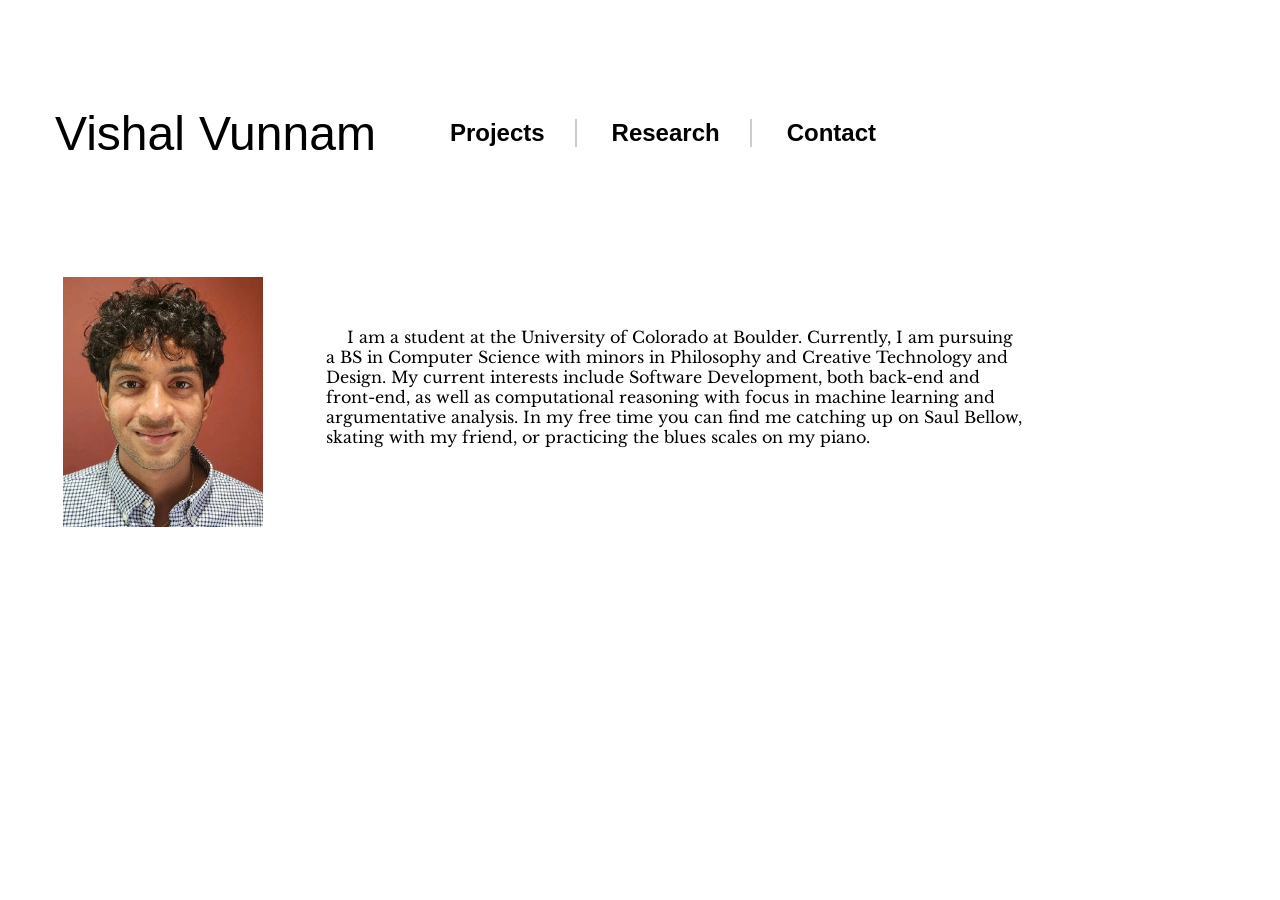
==== index.html @ 2ade895c "moved index" ====
<!DOCTYPE html>
<html lang="en">
<head>
    <meta charset="UTF-8">
    <meta name="viewport" content="width=device-width, initial-scale=1.0">
    <title>Vishal Vunnam</title>
    <link rel="stylesheet" href="/style/universal.css">
    <link href='https://fonts.googleapis.com/css?family=Libre Baskerville' rel='stylesheet'>
    <link href="https://fonts.cdnfonts.com/css/jsmath-cmti10" rel="stylesheet">
</head>
<body>
    <div class="main">
        <div class="logo">
            <div class="header">
                <ul>
                    <li><a>Vishal</a></li>
                    <li><a>Vunnam</a></li>
                </ul>
            </div>
            <div class="nav-links">
                <ul>
                    <li><a href="/pages/projects.html">Projects</a></li>
                    <li><a href="#">Research</a></li>
                    <li><a href="#" id="contact-button">Contact</a></li>
                </ul>
            </div>
            <div class="contact-info" id="contact-info">
                <p>Email: VishalVunnam@gmail.com</p>
                <p>Phone: (720)-705-0539</p>
                <p><a id="linked" href="https://linkedin.com/in/vishal-vunnam" target="_blank">LinkedIn</a></p>
            </div>
        </div>
        <div class="profile">
            <img src="/img/LinkedIn_prof copy.jpeg" alt="Profile Picture">
        </div>
        <div class="content">
            <section id="about" class="about">
                <p> &emsp; I am a student at the University of Colorado at Boulder. Currently, I am pursuing a BS in Computer Science with minors in Philosophy and Creative Technology and Design. My current interests include Software Development, both back-end and front-end, as well as computational reasoning with focus in machine learning and argumentative analysis. In my free time you can find me catching up on Saul Bellow, skating with my friend, or practicing the blues scales on my piano. </p>
            </section>
        </div>
    </div>
    <script src="/js/home_script.js"></script>
</body>
</html>
---- style/universal.css ----
/* Universal Styling */
body {
    margin: 0;
    box-sizing: border-box;
    display: grid;
    height: 100vh; /* Make sure the body takes the full height */
}

/* Main Layout */
.main {
    display: grid;
    grid-template-areas:
      "header header"
      "menu content"
      "footer footer";
    grid-template-columns: 1fr 3fr;
    gap: 5px;
    padding: 5px;
}

/* Logo Styling */
.main > div.logo {
    font-size: large;
    grid-area: header;
    display: grid; /* Make header a grid to place logo and links side by side */
    grid-template-columns: auto 1fr; /* 1st column for the logo, 2nd for the links */
    align-items: center; /* Vertically center the content */
    justify-items: start; /* Keep the logo to the left */
    padding: 10px;
}

/* Nav Links Styling */
.logo {
    font-family: 'jsMath-cmti10', sans-serif;
    font-size: x-large;
    display: flex;
    flex-direction: row; /* Change this to row to make links horizontal */
    justify-content: start;
    padding: 10px;
}

.logo ul {
    list-style: none;
    padding: 0;
    margin: 0;
    display: flex;
}

.nav-links li {
    margin-right: 15px; /* Space between links */
    padding-right: 30px; /* Add padding to the right side of the links */
    padding-left: 20px; /* Add padding to the right side of the links */
    border-right: 2px solid #ccc; /* Add a border to the right of each link */
}
.header li {
    margin-right: 10px; /* Space between links */
    padding-right: 4px; /* Add padding to the right side of the links */
}
.header {
    font-size: xxx-large;
    padding-right: 40px; 
    padding-left: 40px; 
}

.nav-links li:last-child {
    border-right: none; /* Remove the border for the last link */
}

.nav-links a {
    font-size: x-large;
    text-decoration: none;
    color: black;
    font-weight: bold;
}
.contact-info {
    font-family: 'jsMath-cmti10', sans-serif;
    top: 50px; /* Adjust based on where your nav bar is */
    right: 350px;
    display: none; /* Initially hidden */
    position: absolute;
    width: 300px;
    height: 200px;
    color: black;
    padding: 15px;
    border-radius: 5px;
    z-index: 1000;
    flex-direction: column;
    align-items: center;
    justify-content: center;
    text-align: center;
    box-sizing: border-box;

}
.contact-info.visible {
    display: block; /* Show when the class is added */
}
.contact-info p {
    margin: 10px 0;
    font-size: 17px;
}

.contact-info a {
    margin: 10px 0;
    font-size: 17px;
}
.main > div.profile {
    grid-area: menu;
    display: flex;
    justify-content: center; /* Center the profile picture */

}
.nav-links a:hover {
    font-size: 150%; /* Make font larger on hover */
    text-decoration: underline; /* Add underline on hover */
    font-style: italic; /* Optionally change the font style */
}

.contact-info a:hover {
    text-decoration: underline;
    font-size: 110%;
}

/* Profile Styling */
.main > div.profile {
    grid-area: menu;
    display: flex;
    justify-content: center; /* Center the profile picture */
    margin-top: 10px; /* Move the profile section down by 20px */
}

/* About Section Styling */
.main > div.content .about {
    font-family: 'Libre Baskerville';
    margin-top: 60px; /* Move the about section down by 20px */
    width: 700px;
}

/* Profile Image Styling */
.main > div.profile img {
    width: 200px; /* Set the width of the profile picture */
    height: 250px; /* Set the height to make it square */
    object-fit: cover; /* Ensures the image covers the circle without distortion */
}

.profile img {
}

.profile img:hover {
    box-shadow: rgb(239, 14, 14) 5px 5px 10px; /* Add a shadow to the profile picture */
    filter: invert(1); 
}

/* For Phone */

/* Responsive Design for Phones */
@media (max-width: 768px) {
    body {
        display: flex; /* Use flex for a single-column layout */
        flex-direction: column; /* Stack elements vertically */
        height: auto; /* Allow height to adjust */
    }

    .main {
        display: flex;
        flex-direction: column;
        gap: 10px; /* Add spacing between sections */
        padding: 10px;
    }

    /* Logo Section */
    .main > div.logo {
        font-size: medium;
        grid-template-columns: 1fr; /* Stack logo and links */
        justify-items: center; /* Center align items */
        padding: 5px;
    }

    /* Nav Links */
    .nav-links ul {
        flex-direction: column; /* Stack links vertically */
        align-items: center;
    }

    .nav-links li {
        margin-right: 0; /* Remove right margin */
        padding: 10px; /* Add padding for touch-friendly UI */
        border-right: none; /* Remove border on phones */
    }

    .nav-links a {
        font-size: medium; /* Reduce font size */
    }

    /* Contact Info */
    .contact-info {
        position: absolute; /* Ensure it can be positioned */
        left: 0; /* Stick to the left of the screen */
        top: 100px; /* Adjust vertical placement */
        width: 20%; /* Set desired width */
        height: auto; /* Allow dynamic height */
        font-size: 10px; /* Adjust font size */
        padding: 15px; /* Optional padding for content */
        box-sizing: border-box; /* Include padding in width/height */
        background-color: white; /* Optional: Add a background for better visibility */
        z-index: 1000; /* Ensure it appears above other elements */
    }

    /* Profile Section */
    .main > div.profile {
        margin-top: 0; /* Remove extra margin */
    }

    .main > div.profile img {
        width: 150px; /* Reduce image size */
        height: 200px; /* Adjust aspect ratio */
    }

    /* About Section */
    .main > div.content .about {
        margin-top: 20px; /* Adjust spacing */
        width: 90%; /* Adjust width for smaller screens */
        font-size: small; /* Smaller font size */
        text-align: center; /* Center align text */
    }
}
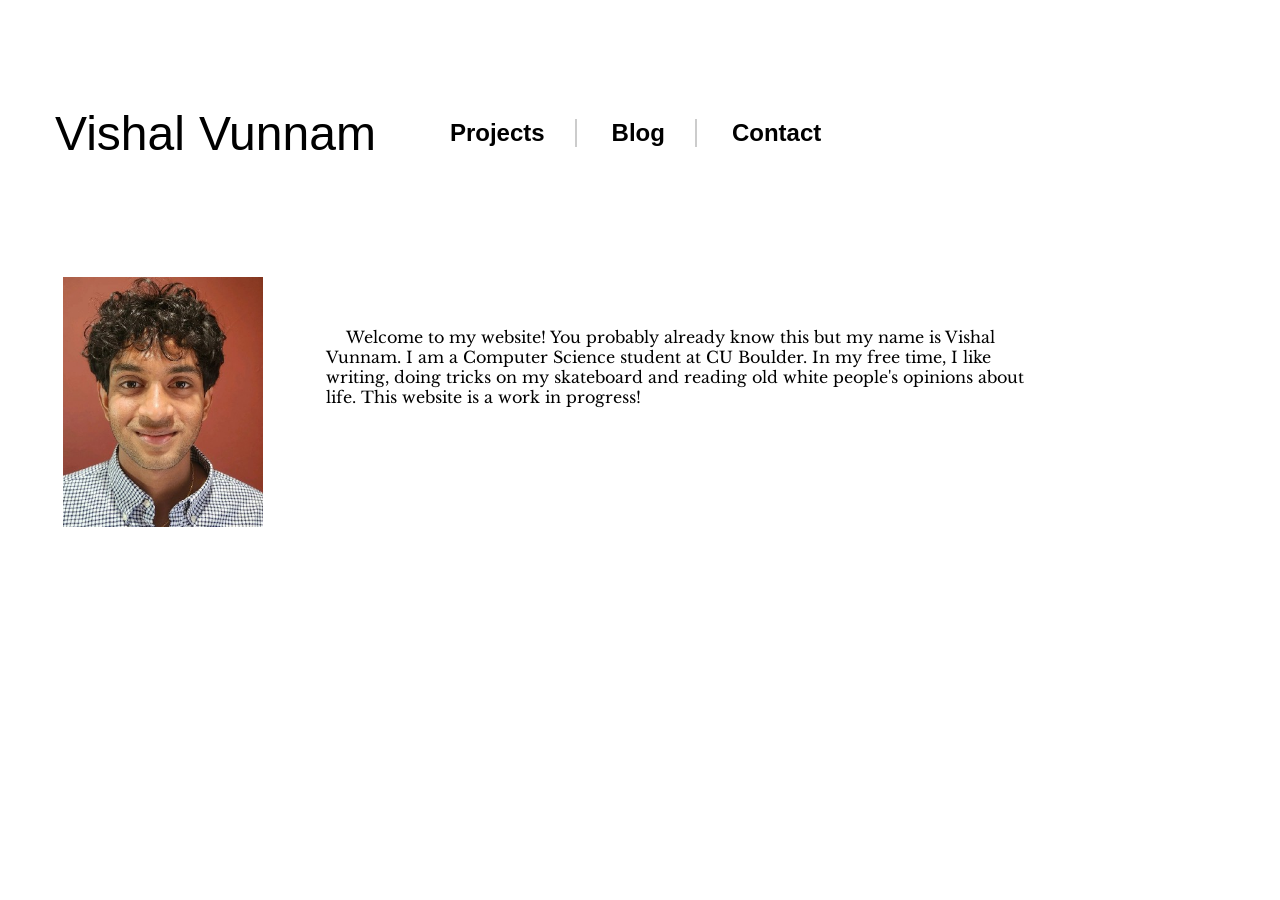
==== commit 9a9ac11e: "added blog" ====
--- a/index.html
+++ b/index.html
@@ -20,7 +20,7 @@
             <div class="nav-links">
                 <ul>
                     <li><a href="/pages/projects.html">Projects</a></li>
-                    <li><a href="#">Research</a></li>
+                    <li><a href="https://substack.com/@vishalvunnam">Blog</a></li>
                     <li><a href="#" id="contact-button">Contact</a></li>
                 </ul>
             </div>
@@ -35,7 +35,7 @@
         </div>
         <div class="content">
             <section id="about" class="about">
-                <p> &emsp; I am a student at the University of Colorado at Boulder. Currently, I am pursuing a BS in Computer Science with minors in Philosophy and Creative Technology and Design. My current interests include Software Development, both back-end and front-end, as well as computational reasoning with focus in machine learning and argumentative analysis. In my free time you can find me catching up on Saul Bellow, skating with my friend, or practicing the blues scales on my piano. </p>
+                <p> &emsp; Welcome to my website! You probably already know this but my name is Vishal Vunnam. I am a Computer Science student at CU Boulder. In my free time, I like writing, doing tricks on my skateboard and reading old white people's opinions about life. This website is a work in progress!</p>
             </section>
         </div>
     </div>
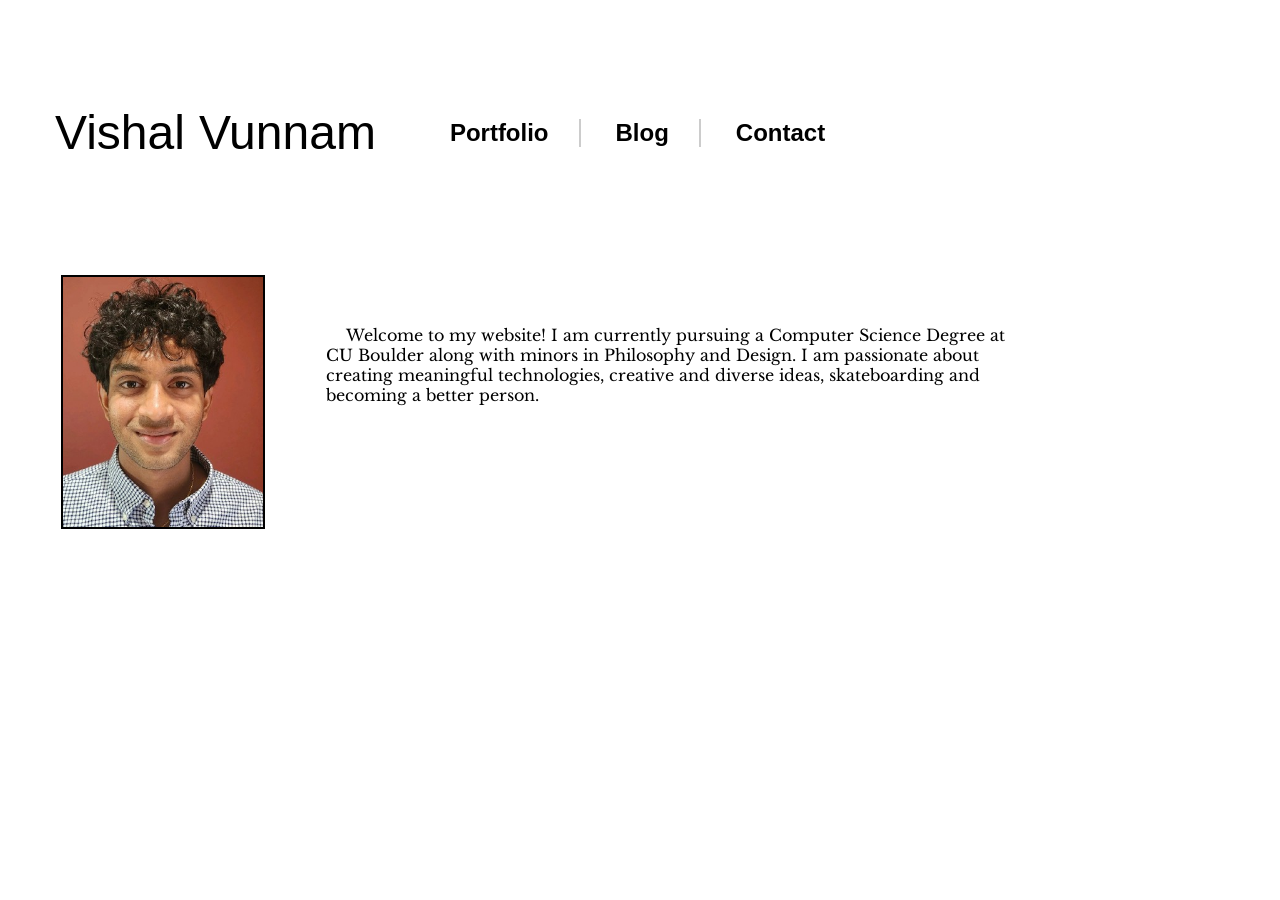
==== commit c614d26f: "new changes" ====
--- a/index.html
+++ b/index.html
@@ -19,7 +19,7 @@
             </div>
             <div class="nav-links">
                 <ul>
-                    <li><a href="/pages/projects.html">Projects</a></li>
+                    <li><a href="/pages/projects.html">Portfolio</a></li>
                     <li><a href="https://substack.com/@vishalvunnam">Blog</a></li>
                     <li><a href="#" id="contact-button">Contact</a></li>
                 </ul>
@@ -35,7 +35,7 @@
         </div>
         <div class="content">
             <section id="about" class="about">
-                <p> &emsp; Welcome to my website! You probably already know this but my name is Vishal Vunnam. I am a Computer Science student at CU Boulder. In my free time, I like writing, doing tricks on my skateboard and reading old white people's opinions about life. This website is a work in progress!</p>
+                <p> &emsp; Welcome to my website! I am currently pursuing a Computer Science Degree at CU Boulder along with minors in Philosophy and Design. I am passionate about creating meaningful technologies, creative and diverse ideas, skateboarding and becoming a better person. </p>
             </section>
         </div>
     </div>
--- a/style/universal.css
+++ b/style/universal.css
@@ -143,6 +143,8 @@
 }
 
 .profile img {
+    border: 2px solid black; /* Adds a slight black border around the image */
+
 }
 
 .profile img:hover {
